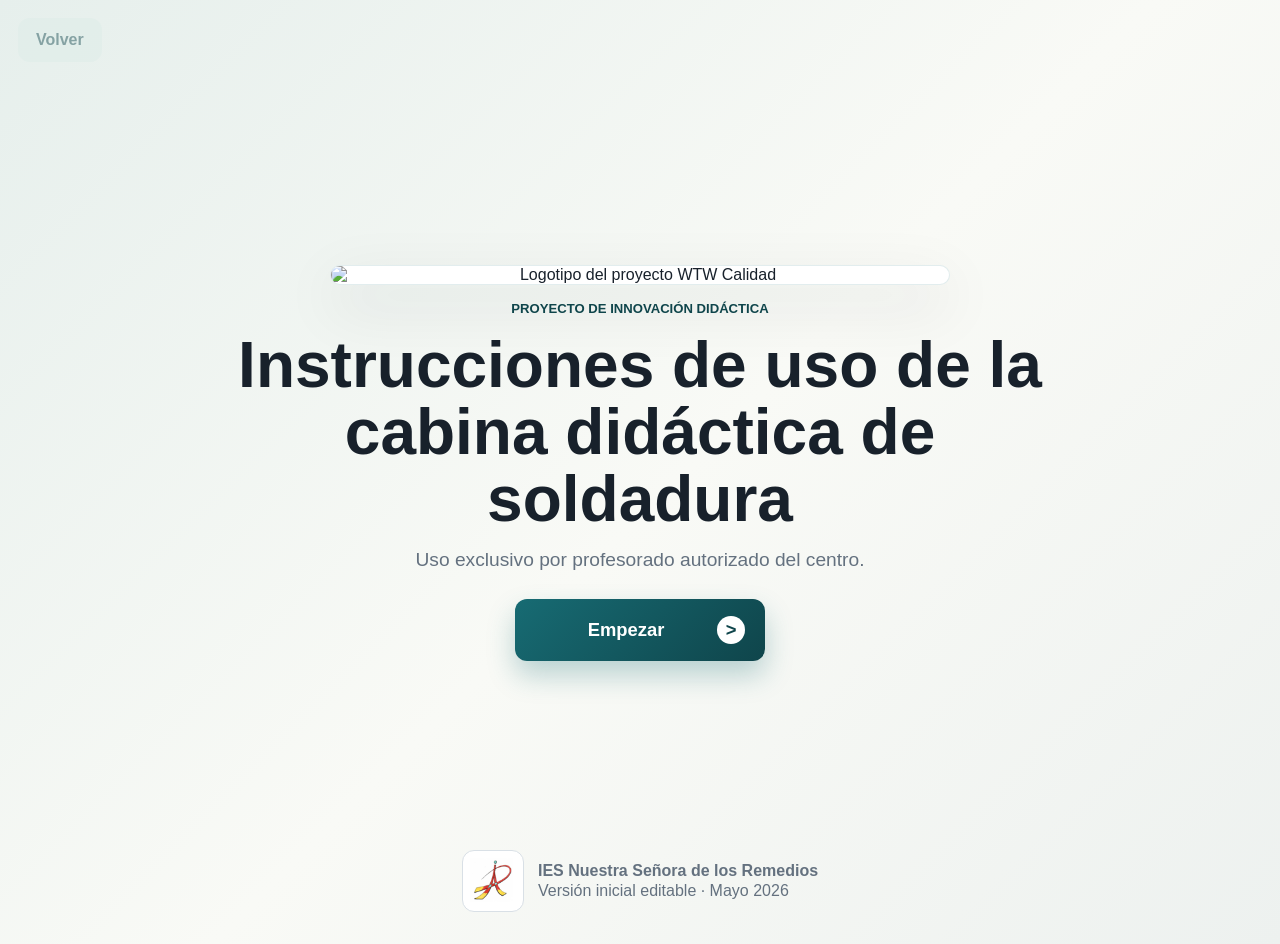
==== index.html @ 44b8965e "Add files via upload" ====
<!doctype html>
<html lang="es">
  <head>
    <meta charset="utf-8" />
    <meta name="viewport" content="width=device-width, initial-scale=1" />
    <title>WTW Calidad | Instrucciones de uso</title>
    <link rel="stylesheet" href="styles.css" />
  </head>
  <body>
    <div id="app">
      <section class="screen start-screen" data-screen="start">
        <button class="ghost-button start-back-button" data-back>Volver</button>
        <main class="start-layout">
          <div class="brand-panel">
            <img class="project-logo" src="WtW%20Calidad.jpg" alt="Logotipo del proyecto WTW Calidad" />
            <p class="app-kicker">Proyecto de Innovación Didáctica</p>
            <h1>Instrucciones de uso de la cabina didáctica de soldadura</h1>
            <p class="app-summary">Uso exclusivo por profesorado autorizado del centro.</p>
            <button class="primary-action" data-go="menu">Empezar</button>
          </div>
          <footer class="start-footer">
            <img class="school-logo" src="Logotipo%20Guarnizo%202.bmp" alt="Logotipo IES Nuestra Señora de los Remedios" />
            <div>
              <strong>IES Nuestra Señora de los Remedios</strong>
              <span>Versión inicial editable · Mayo 2026</span>
            </div>
          </footer>
        </main>
      </section>

      <section class="screen hidden" data-screen="menu">
        <header class="topbar">
          <button class="ghost-button" data-back>Volver</button>
          <div class="topbar-title">
            <span>WTW Calidad</span>
            <strong>Menú principal</strong>
          </div>
          <div class="top-actions"><a class="print-button" href="imprimir.html" target="_blank">Imprimir PDF</a><button class="danger-button" data-section="incidencias">Incidencia</button></div>
        </header>

        <main class="menu-layout">
          <!-- Banner de Aviso de Seguridad -->
          <div class="safety-banner">
            <span class="safety-banner-icon">⚠️</span>
            <div class="safety-banner-content">
              <strong>Aviso de seguridad obligatorio</strong>
              <span>Es indispensable leer y conocer las normas de prevención de riesgos antes de operar la cabina.</span>
            </div>
            <button class="safety-banner-action" data-menu-open="prevencion">Ver Prevención</button>
          </div>

          <section class="menu-grid" id="menuGrid"></section>
        </main>
      </section>

      <section class="screen hidden" data-screen="section">
        <header class="topbar">
          <button class="ghost-button" data-back>Volver</button>
          <div class="topbar-title">
            <span>WTW Calidad</span>
            <strong id="sectionTitle">Apartado</strong>
          </div>
          <div class="top-actions"><a class="print-button" href="imprimir.html" target="_blank">Imprimir PDF</a><button class="danger-button" data-section="incidencias">Incidencia</button></div>
        </header>

        <main class="section-layout">
          <aside class="section-nav" id="sectionNav"></aside>
          <article class="content-panel">
            <div class="section-hero" id="sectionHero"></div>
            <div class="content-columns" id="sectionContent"></div>
          </article>
        </main>
      </section>
    </div>
    
    <!-- Lightbox Modal para Zoom de Imágenes -->
    <div id="imageLightbox" class="lightbox-modal">
      <span class="lightbox-close">&times;</span>
      <img class="lightbox-content" id="lightboxImage" alt="Imagen ampliada" />
      <div id="lightboxCaption" class="lightbox-caption"></div>
    </div>

    <script src="content.js"></script>
    <script src="app.js"></script>
  </body>
</html>
---- styles.css ----
:root {
  --ink: #18212b;
  --muted: #64717f;
  --line: #d9e0e6;
  --paper: #f6f7f2;
  --panel: #ffffff;
  --project: #176b73;
  --project-dark: #0f454b;
  --danger: #b42318;
  --danger-dark: #7a271a;
  --ok: #287947;
  --shadow: 0 20px 60px rgba(24, 33, 43, 0.12);
}

* { box-sizing: border-box; }

body {
  margin: 0;
  min-height: 100vh;
  color: var(--ink);
  background: var(--paper);
  font-family: "Segoe UI", Arial, sans-serif;
}

button { font: inherit; }
.screen { min-height: 100vh; }
.hidden { display: none; }
.start-screen { background: #edf1ef; }

.start-back-button {
  position: fixed;
  top: 18px;
  left: 18px;
  z-index: 20;
}

.start-layout {
  display: grid;
  min-height: 100vh;
  grid-template-rows: 1fr auto;
  padding: 32px;
}

.brand-panel {
  display: grid;
  align-content: center;
  justify-items: center;
  gap: 16px;
  max-width: 920px;
  width: 100%;
  margin: 0 auto;
  text-align: center;
}

.project-logo {
  width: min(620px, 88vw);
  max-height: 360px;
  object-fit: contain;
  border-radius: 8px;
  box-shadow: var(--shadow);
  background: white;
}

.app-kicker,
.section-tag {
  margin: 0;
  color: var(--project-dark);
  font-weight: 700;
  text-transform: uppercase;
  letter-spacing: 0;
  font-size: 0.82rem;
}

h1, h2, h3, p { margin-top: 0; }

h1 {
  max-width: 820px;
  margin-bottom: 0;
  font-size: clamp(2rem, 5vw, 4rem);
  line-height: 1.05;
}

.app-summary {
  margin: 0;
  color: var(--muted);
  font-size: 1.2rem;
}

.primary-action,
.ghost-button,
.danger-button,
.menu-card,
.section-nav button {
  border: 0;
  cursor: pointer;
}

.primary-action {
  min-width: 220px;
  min-height: 56px;
  margin-top: 12px;
  padding: 14px 26px;
  color: white;
  background: var(--project);
  border-radius: 8px;
  font-size: 1.15rem;
  font-weight: 800;
  box-shadow: 0 10px 28px rgba(23, 107, 115, 0.24);
}

.primary-action:hover { background: var(--project-dark); }

button:disabled {
  cursor: default;
  opacity: 0.45;
  transform: none;
  box-shadow: none;
}

.start-footer {
  display: flex;
  align-items: center;
  justify-content: center;
  gap: 14px;
  color: var(--muted);
}

.school-logo {
  width: 62px;
  height: 62px;
  object-fit: contain;
  background: white;
  border-radius: 8px;
  padding: 6px;
  border: 1px solid var(--line);
}

.start-footer div {
  display: grid;
  gap: 2px;
}

.topbar {
  position: sticky;
  top: 0;
  z-index: 10;
  display: grid;
  grid-template-columns: auto 1fr auto;
  grid-template-areas: "back title actions";
  align-items: center;
  gap: 16px;
  min-height: 74px;
  padding: 12px 22px;
  background: rgba(255, 255, 255, 0.94);
  border-bottom: 1px solid var(--line);
  backdrop-filter: blur(10px);
}

.topbar > .ghost-button {
  grid-area: back;
  justify-self: start;
}

.topbar-title {
  grid-area: title;
  display: grid;
  justify-items: center;
  line-height: 1.2;
  min-width: 0;
}

.topbar-title span {
  color: var(--project);
  font-weight: 800;
  font-size: 0.82rem;
}

.topbar-title strong { font-size: 1.1rem; }

.ghost-button,
.danger-button {
  min-height: 44px;
  padding: 10px 16px;
  border-radius: 8px;
  font-weight: 800;
}

.ghost-button {
  color: var(--project-dark);
  background: #e4efed;
}

.danger-button {
  color: white;
  background: var(--danger);
}

.top-actions {
  grid-area: actions;
  display: flex;
  align-items: center;
  justify-content: flex-end;
  gap: 10px;
  min-width: 0;
}

.print-button {
  display: inline-flex;
  align-items: center;
  justify-content: center;
  min-height: 44px;
  padding: 10px 16px;
  color: var(--project-dark);
  background: #edf4f2;
  border: 1px solid rgba(23, 107, 115, 0.18);
  border-radius: 8px;
  font-weight: 800;
  text-decoration: none;
  white-space: nowrap;
}

.menu-layout {
  max-width: 1180px;
  margin: 0 auto;
  padding: 34px 22px 56px;
}

.menu-intro { margin-bottom: 22px; }

.menu-intro h2 {
  margin-bottom: 8px;
  font-size: clamp(1.8rem, 4vw, 3rem);
}

.menu-intro p {
  max-width: 760px;
  color: var(--muted);
  font-size: 1.08rem;
}

.menu-grid {
  display: grid;
  grid-template-columns: repeat(3, minmax(0, 1fr));
  gap: 16px;
}

.menu-item {
  display: grid;
  align-content: start;
  gap: 10px;
}

.menu-item.open {
  grid-column: 1 / -1;
}

.menu-card {
  display: grid;
  gap: 10px;
  width: 100%;
  min-height: 172px;
  padding: 20px;
  text-align: left;
  background: var(--panel);
  border: 1px solid var(--line);
  border-radius: 8px;
  box-shadow: 0 10px 24px rgba(24, 33, 43, 0.07);
}

.menu-card:hover {
  transform: translateY(-2px);
  border-color: var(--project);
}

.menu-card[aria-expanded="true"] {
  border-color: var(--project);
  box-shadow: 0 16px 32px rgba(24, 33, 43, 0.11);
}

.menu-inline-content {
  display: grid;
  gap: 16px;
}

.menu-inline-content[hidden] {
  display: none;
}

.menu-section-hero {
  margin-top: 2px;
}

.menu-content-columns {
  align-items: start;
}

.menu-card span {
  width: fit-content;
  padding: 6px 10px;
  color: var(--project-dark);
  background: #e4efed;
  border-radius: 999px;
  font-size: 0.78rem;
  font-weight: 800;
}

.menu-card strong { font-size: 1.32rem; }

.menu-card small {
  color: var(--muted);
  font-size: 0.98rem;
}

.menu-card-danger { border-color: #f2b8b5; }

.menu-card-danger span {
  color: var(--danger-dark);
  background: #fce8e6;
}

.section-layout {
  display: grid;
  grid-template-columns: 260px 1fr;
  gap: 24px;
  max-width: 1320px;
  margin: 0 auto;
  padding: 24px 22px 60px;
}

.section-nav {
  position: sticky;
  top: 98px;
  display: grid;
  align-content: start;
  gap: 8px;
  height: fit-content;
}

.section-nav button {
  min-height: 44px;
  padding: 10px 12px;
  color: var(--ink);
  background: transparent;
  border-radius: 8px;
  text-align: left;
  font-weight: 700;
}

.section-nav button.active,
.section-nav button:hover {
  background: #dfece9;
  color: var(--project-dark);
}

.content-panel {
  display: grid;
  gap: 18px;
}

.section-hero {
  display: grid;
  grid-template-columns: 1fr 260px;
  align-items: center;
  gap: 20px;
  padding: 24px;
  background: var(--panel);
  border: 1px solid var(--line);
  border-radius: 8px;
  box-shadow: 0 10px 24px rgba(24, 33, 43, 0.07);
}

.section-hero h2 {
  margin: 8px 0;
  font-size: clamp(1.7rem, 4vw, 3rem);
}

.section-hero p {
  margin: 0;
  color: var(--muted);
  font-size: 1.05rem;
}

.section-hero img {
  width: 100%;
  height: 120px;
  object-fit: contain;
  background: #f3f5f7;
  border-radius: 8px;
  border: 1px solid var(--line);
}

.content-columns {
  display: grid;
  grid-template-columns: repeat(2, minmax(0, 1fr));
  gap: 16px;
}

.info-card {
  padding: 20px;
  background: var(--panel);
  border: 1px solid var(--line);
  border-radius: 8px;
}

.info-card h3 {
  margin-bottom: 14px;
  font-size: 1.2rem;
}

.info-card ul {
  display: grid;
  gap: 10px;
  margin: 0;
  padding-left: 22px;
  color: #2c3742;
}

.checklist {
  display: grid;
  gap: 10px;
}

.check-row {
  display: grid;
  grid-template-columns: 22px 1fr;
  gap: 10px;
  align-items: start;
  padding: 10px;
  background: #f6f8f8;
  border: 1px solid #e3e8eb;
  border-radius: 8px;
}

.check-row input {
  width: 18px;
  height: 18px;
  accent-color: var(--ok);
}

.photo-card {
  background: #fff8ed;
  border-color: #f4d4a7;
}

@media (max-width: 900px) {
  .menu-grid,
  .content-columns,
  .section-layout,
  .section-hero { grid-template-columns: 1fr; }

  .section-nav {
    position: static;
    grid-template-columns: repeat(2, minmax(0, 1fr));
  }

  .topbar {
    grid-template-columns: auto 1fr;
    grid-template-areas:
      "title title"
      "back actions";
    justify-items: stretch;
    gap: 10px;
  }

  .topbar-title { order: -1; }

  .top-actions {
    justify-self: end;
    flex-wrap: wrap;
  }
}

@media (max-width: 560px) {
  .start-layout { padding: 18px; }

  .start-footer {
    align-items: flex-start;
    justify-content: flex-start;
  }

  .section-nav { grid-template-columns: 1fr; }

  .topbar {
    padding: 10px 12px;
  }

  .ghost-button,
  .danger-button,
  .print-button {
    min-height: 42px;
    padding: 9px 12px;
    font-size: 0.92rem;
  }

  .top-actions {
    gap: 8px;
  }

  .menu-layout {
    padding: 12px 10px 24px;
  }

  .menu-grid {
    grid-template-columns: repeat(2, minmax(0, 1fr));
    gap: 8px;
  }

  .menu-card {
    min-height: 54px;
    align-content: center;
    gap: 0;
    padding: 8px 10px 8px 14px;
    border-radius: 10px;
  }

  .menu-card::before {
    display: none;
  }

  .menu-card::after {
    width: 4px;
  }

  .menu-card span,
  .menu-card small {
    display: none;
  }

  .menu-card strong {
    max-width: 100%;
    font-size: 0.9rem;
    line-height: 1.1;
  }
}

/* Mejora visual de botones y paneles */
:root {
  --button-shadow: 0 16px 30px rgba(24, 33, 43, 0.14);
}

body {
  background:
    linear-gradient(135deg, rgba(23, 107, 115, 0.08), transparent 34%),
    radial-gradient(circle at 90% 8%, rgba(180, 83, 9, 0.10), transparent 26%),
    var(--paper);
}

.start-screen {
  background: linear-gradient(135deg, #e6efec 0%, #f9faf6 52%, #edf1ef 100%);
}

.brand-panel {
  padding: 24px;
}

.project-logo {
  border-radius: 16px;
  border: 1px solid rgba(23, 107, 115, 0.12);
}

.primary-action {
  position: relative;
  min-width: 250px;
  min-height: 62px;
  padding: 15px 56px 15px 28px;
  background: linear-gradient(135deg, var(--project), var(--project-dark));
  border-radius: 12px;
  box-shadow: 0 14px 28px rgba(23, 107, 115, 0.28);
  transition: transform 160ms ease, box-shadow 160ms ease, filter 160ms ease;
}

.primary-action::after {
  content: ">";
  position: absolute;
  right: 20px;
  top: 50%;
  display: grid;
  place-items: center;
  width: 28px;
  height: 28px;
  color: var(--project-dark);
  background: white;
  border-radius: 50%;
  transform: translateY(-50%);
}

.primary-action:hover {
  transform: translateY(-2px);
  box-shadow: 0 20px 38px rgba(23, 107, 115, 0.32);
  filter: saturate(1.08);
}

.primary-action:active {
  transform: translateY(0);
}

.school-logo,
.ghost-button,
.danger-button {
  border-radius: 12px;
}

.ghost-button,
.danger-button {
  position: relative;
  padding: 10px 18px;
  transition: transform 140ms ease, box-shadow 140ms ease, background 140ms ease;
}

.ghost-button {
  background: #dcece8;
  box-shadow: inset 0 0 0 1px rgba(23, 107, 115, 0.14);
}

.danger-button {
  background: linear-gradient(135deg, var(--danger), var(--danger-dark));
  box-shadow: 0 12px 22px rgba(180, 35, 24, 0.20);
}

.ghost-button:hover,
.danger-button:hover {
  transform: translateY(-1px);
}

.menu-grid {
  gap: 18px;
  counter-reset: menu;
}

.menu-card {
  position: relative;
  grid-template-rows: auto 1fr auto;
  gap: 12px;
  min-height: 190px;
  padding: 22px 22px 20px;
  overflow: hidden;
  background: linear-gradient(145deg, rgba(255, 255, 255, 0.98), rgba(244, 249, 248, 0.98));
  border: 1px solid rgba(23, 107, 115, 0.13);
  border-radius: 14px;
  transition: transform 160ms ease, box-shadow 160ms ease, border-color 160ms ease;
}

.menu-card::before {
  counter-increment: menu;
  content: counter(menu, decimal-leading-zero);
  position: absolute;
  right: 18px;
  top: 16px;
  color: rgba(23, 107, 115, 0.18);
  font-size: 2.25rem;
  font-weight: 900;
  line-height: 1;
}

.menu-card::after {
  content: "";
  position: absolute;
  inset: 0 auto 0 0;
  width: 7px;
  background: var(--project);
}

.menu-card:hover {
  transform: translateY(-4px);
  box-shadow: var(--button-shadow);
}

.menu-card:active {
  transform: translateY(-1px);
}

.menu-card span,
.menu-card strong,
.menu-card small {
  position: relative;
  z-index: 1;
}

.menu-card span {
  padding: 7px 11px;
}

.menu-card strong {
  max-width: calc(100% - 34px);
  font-size: 1.36rem;
  line-height: 1.12;
}

.menu-card small {
  line-height: 1.35;
}

.menu-card-danger {
  background: linear-gradient(145deg, #fffafa, #fff5f4);
}

.menu-card-danger::before {
  color: rgba(180, 35, 24, 0.16);
}

.menu-card-danger::after {
  background: var(--danger);
}

.section-nav {
  gap: 10px;
}

.section-nav button {
  position: relative;
  min-height: 48px;
  padding: 11px 12px 11px 18px;
  background: rgba(255, 255, 255, 0.65);
  border-radius: 12px;
  border: 1px solid transparent;
  transition: transform 140ms ease, background 140ms ease, border-color 140ms ease;
}

.section-nav button::before {
  content: "";
  position: absolute;
  left: 8px;
  top: 12px;
  bottom: 12px;
  width: 4px;
  border-radius: 999px;
  background: transparent;
}

.section-nav button.active,
.section-nav button:hover {
  border-color: rgba(23, 107, 115, 0.16);
}

.section-nav button.active::before,
.section-nav button:hover::before {
  background: var(--project);
}

.section-nav button:hover {
  transform: translateX(2px);
}

.section-hero,
.info-card {
  border-radius: 14px;
}

.section-hero img,
.check-row {
  border-radius: 12px;
}

.info-card {
  box-shadow: 0 8px 18px rgba(24, 33, 43, 0.05);
}

.check-row {
  transition: background 140ms ease, border-color 140ms ease;
}

.check-row:has(input:checked) {
  background: #edf8f1;
  border-color: rgba(40, 121, 71, 0.30);
}

/* Botones interactivos de elementos */
.elements-card {
  grid-column: 1 / -1;
}

.elements-layout {
  display: grid;
  grid-template-columns: minmax(240px, 340px) 1fr;
  gap: 18px;
  align-items: start;
}

.element-buttons {
  display: grid;
  gap: 10px;
}

.element-button {
  display: grid;
  grid-template-columns: 46px 1fr;
  gap: 12px;
  align-items: center;
  min-height: 62px;
  padding: 10px 12px;
  color: var(--ink);
  background: #f5f8f8;
  border: 1px solid #dce6e5;
  border-radius: 12px;
  text-align: left;
  cursor: pointer;
  transition: transform 140ms ease, border-color 140ms ease, box-shadow 140ms ease, background 140ms ease;
}

.element-button span {
  display: grid;
  place-items: center;
  width: 42px;
  height: 42px;
  color: var(--project-dark);
  background: #e1efed;
  border-radius: 10px;
  font-weight: 900;
}

.element-button strong {
  line-height: 1.15;
}

.element-button:hover,
.element-button.active {
  transform: translateX(2px);
  border-color: rgba(23, 107, 115, 0.34);
  background: white;
  box-shadow: 0 10px 20px rgba(24, 33, 43, 0.08);
}

.element-button.active span {
  color: white;
  background: var(--project);
}

.element-details {
  min-height: 100%;
}

.element-detail {
  display: none;
  padding: 20px;
  background: linear-gradient(145deg, #ffffff, #f4f8f7);
  border: 1px solid rgba(23, 107, 115, 0.16);
  border-radius: 14px;
}

.element-detail.active {
  display: block;
}

.element-photo {
  display: grid;
  place-items: center;
  min-height: 150px;
  margin: 0 0 18px;
  padding: 18px;
  color: var(--muted);
  background: #eef3f2;
  border: 1px dashed rgba(23, 107, 115, 0.32);
  border-radius: 12px;
  text-align: center;
  font-weight: 700;
}

.element-detail h4 {
  margin: 0 0 16px;
  font-size: 1.55rem;
}

.element-detail dl {
  display: grid;
  gap: 8px;
  margin: 0;
}

.element-detail dt {
  color: var(--project-dark);
  font-weight: 900;
}

.element-detail dd {
  margin: 0 0 10px;
  color: #2c3742;
}

.element-detail ul {
  margin-top: 0;
}

@media (max-width: 900px) {
  .elements-layout {
    grid-template-columns: 1fr;
  }
}

/* Colores suaves por boton del menu principal */
.menu-card:nth-child(1) {
  background: linear-gradient(145deg, #fffcf5, #ffffff);
  border-color: #ffeeba;
}
.menu-card:nth-child(1)::after { background: #ff9800; }
.menu-card:nth-child(1) span { color: #856404; background: #fff3cd; }

.menu-card:nth-child(2) {
  background: linear-gradient(145deg, #eef8f6, #ffffff);
  border-color: #bfded9;
}
.menu-card:nth-child(2)::after { background: #2f8f83; }
.menu-card:nth-child(2) span { color: #176258; background: #dff1ee; }

.menu-card:nth-child(3) {
  background: linear-gradient(145deg, #f1f6ff, #ffffff);
  border-color: #c8d9f5;
}
.menu-card:nth-child(3)::after { background: #4d78b8; }
.menu-card:nth-child(3) span { color: #2f568f; background: #e4edfb; }

.menu-card:nth-child(4) {
  background: linear-gradient(145deg, #f7f3ff, #ffffff);
  border-color: #d8cbed;
}
.menu-card:nth-child(4)::after { background: #7c65a8; }
.menu-card:nth-child(4) span { color: #57427f; background: #ede6f7; }

.menu-card:nth-child(5) {
  background: linear-gradient(145deg, #fff7e8, #ffffff);
  border-color: #ecd3a6;
}
.menu-card:nth-child(5)::after { background: #b7791f; }
.menu-card:nth-child(5) span { color: #805615; background: #f8eacb; }

.menu-card:nth-child(6) {
  background: linear-gradient(145deg, #eef9ff, #ffffff);
  border-color: #c2ddeb;
}
.menu-card:nth-child(6)::after { background: #3f7f9f; }
.menu-card:nth-child(6) span { color: #2d627d; background: #dff0f8; }

.menu-card:nth-child(7) {
  background: linear-gradient(145deg, #f1faef, #ffffff);
  border-color: #c8e2c2;
}
.menu-card:nth-child(7)::after { background: #5a8f47; }
.menu-card:nth-child(7) span { color: #426f32; background: #e4f3df; }

.menu-card:nth-child(8) {
  background: linear-gradient(145deg, #fff1ed, #ffffff);
  border-color: #ecc7bd;
}
.menu-card:nth-child(8)::after { background: #b7654d; }
.menu-card:nth-child(8) span { color: #814633; background: #f7e3dc; }

.menu-card:nth-child(9) {
  background: linear-gradient(145deg, #fffafa, #fff5f4);
  border-color: #f2b8b5;
}
.menu-card:nth-child(9)::after { background: var(--danger); }
.menu-card:nth-child(9) span { color: var(--danger-dark); background: #fce8e6; }

.menu-card:nth-child(10) {
  background: linear-gradient(145deg, #f2f8f1, #ffffff);
  border-color: #c9dcc7;
}
.menu-card:nth-child(10)::after { background: #6a8f58; }
.menu-card:nth-child(10) span { color: #4f6f40; background: #e7f0e4; }

.menu-card:nth-child(11) {
  background: linear-gradient(145deg, #f6f6f8, #ffffff);
  border-color: #d2d6dd;
}
.menu-card:nth-child(11)::after { background: #697386; }
.menu-card:nth-child(11) span { color: #4c5668; background: #e8ebf0; }

.menu-card:nth-child(12) {
  background: linear-gradient(145deg, #f1f5f9, #ffffff);
  border-color: #cbd5e1;
}
.menu-card:nth-child(12)::after { background: #64748b; }
.menu-card:nth-child(12) span { color: #334155; background: #e2e8f0; }


.menu-card:hover {
  filter: saturate(1.04);
}

.element-photo img {
  display: block;
  width: auto;
  max-width: 100%;
  max-height: 220px;
  object-fit: contain;
  border-radius: 10px;
}

.element-photo figcaption {
  margin-top: 10px;
  color: var(--muted);
  font-size: 0.92rem;
}

.element-photo-extra {
  margin-top: 14px;
  padding-top: 14px;
  border-top: 1px dashed var(--line);
}
.element-photo-extra figcaption { color: #287947; font-weight: 600; }

.overview-card { padding: 22px 24px; grid-column: 1 / -1; }
.overview-card h3 { margin: 0 0 6px; color: var(--project-dark); }
.overview-intro {
  margin: 0 0 18px;
  color: var(--muted);
  line-height: 1.5;
}
.overview-views {
  display: grid;
  gap: 22px;
}
.overview-view {
  display: grid;
  gap: 14px;
  padding: 18px;
  border: 1px solid var(--line);
  border-radius: 14px;
  background: var(--panel);
  box-shadow: 0 6px 18px rgba(24, 33, 43, 0.06);
}
.overview-view-header h4 {
  margin: 0 0 4px;
  color: var(--ink);
  font-size: 1.1rem;
}
.overview-view-header p {
  margin: 0;
  color: var(--muted);
  line-height: 1.45;
}
.overview-media-grid {
  display: grid;
  grid-template-columns: repeat(2, minmax(0, 1fr));
  gap: 12px;
}
@media (max-width: 720px) {
  .overview-media-grid { grid-template-columns: 1fr; }
}
.overview-media {
  margin: 0;
  border-radius: 12px;
  overflow: hidden;
  background: #f1f4f1;
  border: 1px solid var(--line);
  display: flex;
  flex-direction: column;
}
.overview-media img {
  display: block;
  width: 100%;
  height: 160px;
  object-fit: contain;
  background: #ffffff;
}
.overview-media figcaption {
  padding: 8px 12px;
  font-size: 0.88rem;
  color: var(--muted);
  background: #fafbf8;
}
.overview-media-placeholder {
  min-height: 200px;
  border: 2px dashed #b8c2cb;
  background: repeating-linear-gradient(135deg, #fafbf8 0 12px, #f1f4f1 12px 24px);
  align-items: center;
  justify-content: center;
  padding: 22px;
  text-align: center;
  gap: 8px;
}
.overview-placeholder-icon {
  font-size: 2.2rem;
  filter: grayscale(0.4);
  opacity: 0.7;
}
.overview-placeholder-text strong {
  display: block;
  color: var(--ink);
  font-size: 0.98rem;
  margin-bottom: 2px;
}
.overview-placeholder-text span {
  color: var(--muted);
  font-size: 0.85rem;
}
.overview-visible {
  background: #f6f8f5;
  border-left: 4px solid var(--project);
  border-radius: 8px;
  padding: 10px 14px;
}
.overview-visible strong {
  display: block;
  color: var(--project-dark);
  margin-bottom: 6px;
  font-size: 0.92rem;
  text-transform: uppercase;
  letter-spacing: 0.04em;
}
.overview-visible ul {
  margin: 0;
  padding-left: 18px;
  color: var(--ink);
  line-height: 1.45;
}

/* Colores suaves tambien en el menu lateral de apartados */
.section-nav button:nth-child(1) { background: #fffcf5; border-color: #ffeeba; }
.section-nav button:nth-child(1)::before { background: #ff9800; }
.section-nav button:nth-child(1).active,
.section-nav button:nth-child(1):hover { background: #fff3cd; color: #856404; }

.section-nav button:nth-child(2) { background: #eef8f6; border-color: #bfded9; }
.section-nav button:nth-child(2)::before { background: #2f8f83; }
.section-nav button:nth-child(2).active,
.section-nav button:nth-child(2):hover { background: #dff1ee; color: #176258; }

.section-nav button:nth-child(3) { background: #f1f6ff; border-color: #c8d9f5; }
.section-nav button:nth-child(3)::before { background: #4d78b8; }
.section-nav button:nth-child(3).active,
.section-nav button:nth-child(3):hover { background: #e4edfb; color: #2f568f; }

.section-nav button:nth-child(4) { background: #f7f3ff; border-color: #d8cbed; }
.section-nav button:nth-child(4)::before { background: #7c65a8; }
.section-nav button:nth-child(4).active,
.section-nav button:nth-child(4):hover { background: #ede6f7; color: #57427f; }

.section-nav button:nth-child(5) { background: #fff7e8; border-color: #ecd3a6; }
.section-nav button:nth-child(5)::before { background: #b7791f; }
.section-nav button:nth-child(5).active,
.section-nav button:nth-child(5):hover { background: #f8eacb; color: #805615; }

.section-nav button:nth-child(6) { background: #eef9ff; border-color: #c2ddeb; }
.section-nav button:nth-child(6)::before { background: #3f7f9f; }
.section-nav button:nth-child(6).active,
.section-nav button:nth-child(6):hover { background: #dff0f8; color: #2d627d; }

.section-nav button:nth-child(7) { background: #f1faef; border-color: #c8e2c2; }
.section-nav button:nth-child(7)::before { background: #5a8f47; }
.section-nav button:nth-child(7).active,
.section-nav button:nth-child(7):hover { background: #e4f3df; color: #426f32; }

.section-nav button:nth-child(8) { background: #fff1ed; border-color: #ecc7bd; }
.section-nav button:nth-child(8)::before { background: #b7654d; }
.section-nav button:nth-child(8).active,
.section-nav button:nth-child(8):hover { background: #f7e3dc; color: #814633; }

.section-nav button:nth-child(9) { background: #fffafa; border-color: #f2b8b5; }
.section-nav button:nth-child(9)::before { background: var(--danger); }
.section-nav button:nth-child(9).active,
.section-nav button:nth-child(9):hover { background: #fce8e6; color: var(--danger-dark); }

.section-nav button:nth-child(10) { background: #f2f8f1; border-color: #c9dcc7; }
.section-nav button:nth-child(10)::before { background: #6a8f58; }
.section-nav button:nth-child(10).active,
.section-nav button:nth-child(10):hover { background: #e7f0e4; color: #4f6f40; }

.section-nav button:nth-child(11) { background: #f6f6f8; border-color: #d2d6dd; }
.section-nav button:nth-child(11)::before { background: #697386; }
.section-nav button:nth-child(11).active,
.section-nav button:nth-child(11):hover { background: #e8ebf0; color: #4c5668; }

.section-nav button:nth-child(12) { background: #f1f5f9; border-color: #cbd5e1; }
.section-nav button:nth-child(12)::before { background: #64748b; }
.section-nav button:nth-child(12).active,
.section-nav button:nth-child(12):hover { background: #e2e8f0; color: #334155; }

.section-nav button.active {
  box-shadow: 0 8px 18px rgba(24, 33, 43, 0.08);
}

/* Paleta mas visible para menu principal y menu lateral */
.menu-card:nth-child(1), .section-nav button:nth-child(1) { background: linear-gradient(145deg, #ffe0b2, #fff3e0); border-color: #ffb74d; }
.menu-card:nth-child(1)::after, .section-nav button:nth-child(1)::before { background: #e65100; }
.menu-card:nth-child(1) span { background: #ffd180; color: #e65100; }
.section-nav button:nth-child(1).active, .section-nav button:nth-child(1):hover { background: #ffd180; color: #e65100; }

.menu-card:nth-child(2), .section-nav button:nth-child(2) { background: linear-gradient(145deg, #ccefe9, #f5fffd); border-color: #7fc7ba; }
.menu-card:nth-child(2)::after, .section-nav button:nth-child(2)::before { background: #178575; }
.menu-card:nth-child(2) span { background: #b5e3dc; color: #0f5f53; }
.section-nav button:nth-child(2).active, .section-nav button:nth-child(2):hover { background: #b5e3dc; color: #0f5f53; }

.menu-card:nth-child(3), .section-nav button:nth-child(3) { background: linear-gradient(145deg, #d6e6ff, #f7fbff); border-color: #8fb3e8; }
.menu-card:nth-child(3)::after, .section-nav button:nth-child(3)::before { background: #3f6faf; }
.menu-card:nth-child(3) span { background: #c3d8f8; color: #284f86; }
.section-nav button:nth-child(3).active, .section-nav button:nth-child(3):hover { background: #c3d8f8; color: #284f86; }

.menu-card:nth-child(4), .section-nav button:nth-child(4) { background: linear-gradient(145deg, #e5d7f7, #fbf8ff); border-color: #b99ddd; }
.menu-card:nth-child(4)::after, .section-nav button:nth-child(4)::before { background: #7456a3; }
.menu-card:nth-child(4) span { background: #d9c6ee; color: #523779; }
.section-nav button:nth-child(4).active, .section-nav button:nth-child(4):hover { background: #d9c6ee; color: #523779; }

.menu-card:nth-child(5), .section-nav button:nth-child(5) { background: linear-gradient(145deg, #ffe5b8, #fffaf0); border-color: #dfb264; }
.menu-card:nth-child(5)::after, .section-nav button:nth-child(5)::before { background: #a8660f; }
.menu-card:nth-child(5) span { background: #f5d596; color: #704507; }
.section-nav button:nth-child(5).active, .section-nav button:nth-child(5):hover { background: #f5d596; color: #704507; }

.menu-card:nth-child(6), .section-nav button:nth-child(6) { background: linear-gradient(145deg, #ccecff, #f6fcff); border-color: #84bdd9; }
.menu-card:nth-child(6)::after, .section-nav button:nth-child(6)::before { background: #31799c; }
.menu-card:nth-child(6) span { background: #b7dff2; color: #225c77; }
.section-nav button:nth-child(6).active, .section-nav button:nth-child(6):hover { background: #b7dff2; color: #225c77; }

.menu-card:nth-child(7), .section-nav button:nth-child(7) { background: linear-gradient(145deg, #d5efc9, #f7fff3); border-color: #93c87b; }
.menu-card:nth-child(7)::after, .section-nav button:nth-child(7)::before { background: #4f8a36; }
.menu-card:nth-child(7) span { background: #c2e5b2; color: #356622; }
.section-nav button:nth-child(7).active, .section-nav button:nth-child(7):hover { background: #c2e5b2; color: #356622; }

.menu-card:nth-child(8), .section-nav button:nth-child(8) { background: linear-gradient(145deg, #ffd9cf, #fff8f5); border-color: #df9a87; }
.menu-card:nth-child(8)::after, .section-nav button:nth-child(8)::before { background: #ae5a42; }
.menu-card:nth-child(8) span { background: #f2c4b7; color: #763b2b; }
.section-nav button:nth-child(8).active, .section-nav button:nth-child(8):hover { background: #f2c4b7; color: #763b2b; }

.menu-card:nth-child(9), .section-nav button:nth-child(9) { background: linear-gradient(145deg, #ffd5d2, #fff7f6); border-color: #e58984; }
.menu-card:nth-child(9)::after, .section-nav button:nth-child(9)::before { background: var(--danger); }
.menu-card:nth-child(9) span { background: #f5bdb9; color: var(--danger-dark); }
.section-nav button:nth-child(9).active, .section-nav button:nth-child(9):hover { background: #f5bdb9; color: var(--danger-dark); }

.menu-card:nth-child(10), .section-nav button:nth-child(10) { background: linear-gradient(145deg, #dbeccf, #f8fff4); border-color: #a5c68d; }
.menu-card:nth-child(10)::after, .section-nav button:nth-child(10)::before { background: #668c4b; }
.menu-card:nth-child(10) span { background: #cbdfba; color: #4a6737; }
.section-nav button:nth-child(10).active, .section-nav button:nth-child(10):hover { background: #cbdfba; color: #4a6737; }

.menu-card:nth-child(11), .section-nav button:nth-child(11) { background: linear-gradient(145deg, #dfe3eb, #fbfcfe); border-color: #a9b1bf; }
.menu-card:nth-child(11)::after, .section-nav button:nth-child(11)::before { background: #606b7c; }
.menu-card:nth-child(11) span { background: #cdd3dd; color: #404a5a; }
.section-nav button:nth-child(11).active, .section-nav button:nth-child(11):hover { background: #cdd3dd; color: #404a5a; }

.menu-card:nth-child(12), .section-nav button:nth-child(12) { background: linear-gradient(145deg, #e2e8f0, #f8fafc); border-color: #cbd5e1; }
.menu-card:nth-child(12)::after, .section-nav button:nth-child(12)::before { background: #64748b; }
.menu-card:nth-child(12) span { background: #cbd5e1; color: #334155; }
.section-nav button:nth-child(12).active, .section-nav button:nth-child(12):hover { background: #cbd5e1; color: #334155; }


.warning-row {
  display: flex;
  align-items: center;
  gap: 14px;
  margin: 14px 0;
  padding: 14px 18px;
  border: 2px solid #d92d20;
  border-left: 8px solid #d92d20;
  border-radius: 12px;
  background: #fff5f4;
  box-shadow: 0 6px 18px rgba(217, 45, 32, 0.18);
  animation: warning-pulse 2.2s ease-in-out infinite;
}
.warning-row-icon {
  flex: 0 0 auto;
  width: 44px;
  height: 44px;
  display: flex;
  align-items: center;
  justify-content: center;
}
.warning-row-icon svg { width: 100%; height: 100%; display: block; filter: drop-shadow(0 1px 1px rgba(122, 39, 26, 0.35)); }
.warning-row-body { display: flex; flex-direction: column; gap: 2px; }
.warning-row-body strong {
  color: #7a271a;
  font-weight: 800;
  letter-spacing: 0.08em;
  text-transform: uppercase;
  font-size: 13px;
}
.warning-row-body span { color: #4a1410; font-weight: 500; line-height: 1.4; }

.element-photo + h4 + dl .warning-row { margin: 10px 0; }
.plain-list { margin: 6px 0; padding-left: 20px; }

@keyframes warning-pulse {
  0%, 100% { box-shadow: 0 6px 18px rgba(217, 45, 32, 0.18); }
  50% { box-shadow: 0 6px 22px rgba(217, 45, 32, 0.42); }
}

@media (prefers-reduced-motion: reduce) {
  .warning-row { animation: none; }
}

/* Banner de Aviso de Seguridad */
.safety-banner {
  display: flex;
  align-items: center;
  gap: 16px;
  margin-bottom: 28px;
  padding: 18px 22px;
  background: linear-gradient(135deg, #fff5f5, #fff0f0);
  border: 1px solid #fecdd3;
  border-left: 6px solid var(--danger);
  border-radius: 14px;
  box-shadow: 0 10px 25px rgba(220, 38, 38, 0.06);
}

.safety-banner-icon {
  font-size: 1.8rem;
  flex-shrink: 0;
}

.safety-banner-content {
  flex-grow: 1;
  display: flex;
  flex-direction: column;
  gap: 3px;
}

.safety-banner-content strong {
  color: var(--danger-dark);
  font-size: 1.1rem;
  font-weight: 800;
}

.safety-banner-content span {
  color: #4b5563;
  font-size: 0.95rem;
  font-weight: 500;
  line-height: 1.4;
}

.safety-banner-action {
  flex-shrink: 0;
  padding: 10px 18px;
  background: var(--danger);
  color: white;
  border: none;
  border-radius: 8px;
  font-weight: 800;
  font-size: 0.9rem;
  cursor: pointer;
  box-shadow: 0 6px 14px rgba(220, 38, 38, 0.2);
  transition: transform 140ms ease, background 140ms ease, box-shadow 140ms ease;
}

.safety-banner-action:hover {
  background: var(--danger-dark);
  transform: translateY(-2px);
  box-shadow: 0 8px 18px rgba(220, 38, 38, 0.28);
}

.safety-banner-action:active {
  transform: translateY(0);
}

/* Imágenes ampliables (Thumbnails) */
.section-hero img,
.element-photo img,
.overview-media img {
  cursor: zoom-in;
  transition: transform 0.22s cubic-bezier(0.16, 1, 0.3, 1), box-shadow 0.22s ease;
}

.section-hero img:hover,
.element-photo img:hover,
.overview-media img:hover {
  transform: scale(1.03);
  box-shadow: 0 12px 30px rgba(24, 33, 43, 0.18);
}

/* Lightbox Modal para Zoom */
.lightbox-modal {
  display: none;
  position: fixed;
  z-index: 10000;
  left: 0;
  top: 0;
  width: 100%;
  height: 100%;
  overflow: hidden;
  background-color: rgba(18, 25, 33, 0.88);
  backdrop-filter: blur(12px);
  align-items: center;
  justify-content: center;
  opacity: 0;
  transition: opacity 0.25s ease;
}

.lightbox-modal.open {
  display: flex;
  opacity: 1;
}

.lightbox-content {
  margin: auto;
  display: block;
  max-width: 85%;
  max-height: 80%;
  border-radius: 12px;
  box-shadow: 0 25px 60px rgba(0, 0, 0, 0.55);
  border: 1px solid rgba(255, 255, 255, 0.1);
  transform: scale(0.92);
  transition: transform 0.28s cubic-bezier(0.34, 1.56, 0.64, 1);
}

.lightbox-modal.open .lightbox-content {
  transform: scale(1);
}

.lightbox-caption {
  position: absolute;
  bottom: 45px;
  width: 100%;
  text-align: center;
  color: #f3f4f6;
  font-size: 1.15rem;
  font-weight: 700;
  text-shadow: 0 2px 8px rgba(0, 0, 0, 0.8);
  padding: 0 20px;
}

.lightbox-close {
  position: absolute;
  top: 30px;
  right: 40px;
  color: #d1d5db;
  font-size: 44px;
  font-weight: 200;
  line-height: 1;
  transition: color 0.15s ease, transform 0.15s ease;
  cursor: pointer;
  user-select: none;
}

.lightbox-close:hover {
  color: white;
  transform: scale(1.15);
}

@media (max-width: 768px) {
  .safety-banner {
    flex-direction: column;
    align-items: flex-start;
    gap: 14px;
    padding: 16px;
  }
  .safety-banner-action {
    width: 100%;
    text-align: center;
  }
  .lightbox-content {
    max-width: 95%;
    max-height: 72%;
  }
.lightbox-close {
    top: 20px;
    right: 25px;
    font-size: 38px;
  }
}

/* Colores del menu cuando cada tarjeta contiene su desplegable */
.menu-item:nth-child(1) .menu-card { background: linear-gradient(145deg, #ffe0b2, #fff3e0); border-color: #ffb74d; }
.menu-item:nth-child(1) .menu-card::after { background: #e65100; }
.menu-item:nth-child(1) .menu-card span { background: #ffd180; color: #e65100; }
.menu-item:nth-child(2) .menu-card { background: linear-gradient(145deg, #ccefe9, #f5fffd); border-color: #7fc7ba; }
.menu-item:nth-child(2) .menu-card::after { background: #178575; }
.menu-item:nth-child(2) .menu-card span { background: #b5e3dc; color: #0f5f53; }
.menu-item:nth-child(3) .menu-card { background: linear-gradient(145deg, #d6e6ff, #f7fbff); border-color: #8fb3e8; }
.menu-item:nth-child(3) .menu-card::after { background: #3f6faf; }
.menu-item:nth-child(3) .menu-card span { background: #c3d8f8; color: #284f86; }
.menu-item:nth-child(4) .menu-card { background: linear-gradient(145deg, #e5d7f7, #fbf8ff); border-color: #b99ddd; }
.menu-item:nth-child(4) .menu-card::after { background: #7456a3; }
.menu-item:nth-child(4) .menu-card span { background: #d9c6ee; color: #523779; }
.menu-item:nth-child(5) .menu-card { background: linear-gradient(145deg, #ffe5b8, #fffaf0); border-color: #dfb264; }
.menu-item:nth-child(5) .menu-card::after { background: #a8660f; }
.menu-item:nth-child(5) .menu-card span { background: #f5d596; color: #704507; }
.menu-item:nth-child(6) .menu-card { background: linear-gradient(145deg, #ccecff, #f6fcff); border-color: #84bdd9; }
.menu-item:nth-child(6) .menu-card::after { background: #31799c; }
.menu-item:nth-child(6) .menu-card span { background: #b7dff2; color: #225c77; }
.menu-item:nth-child(7) .menu-card { background: linear-gradient(145deg, #d5efc9, #f7fff3); border-color: #93c87b; }
.menu-item:nth-child(7) .menu-card::after { background: #4f8a36; }
.menu-item:nth-child(7) .menu-card span { background: #c2e5b2; color: #356622; }
.menu-item:nth-child(8) .menu-card { background: linear-gradient(145deg, #ffd9cf, #fff8f5); border-color: #df9a87; }
.menu-item:nth-child(8) .menu-card::after { background: #ae5a42; }
.menu-item:nth-child(8) .menu-card span { background: #f2c4b7; color: #763b2b; }
.menu-item:nth-child(9) .menu-card { background: linear-gradient(145deg, #ffd5d2, #fff7f6); border-color: #e58984; }
.menu-item:nth-child(9) .menu-card::after { background: var(--danger); }
.menu-item:nth-child(9) .menu-card span { background: #f5bdb9; color: var(--danger-dark); }
.menu-item:nth-child(10) .menu-card { background: linear-gradient(145deg, #dbeccf, #f8fff4); border-color: #a5c68d; }
.menu-item:nth-child(10) .menu-card::after { background: #668c4b; }
.menu-item:nth-child(10) .menu-card span { background: #cbdfba; color: #4a6737; }
.menu-item:nth-child(11) .menu-card { background: linear-gradient(145deg, #dfe3eb, #fbfcfe); border-color: #a9b1bf; }
.menu-item:nth-child(11) .menu-card::after { background: #606b7c; }
.menu-item:nth-child(11) .menu-card span { background: #cdd3dd; color: #404a5a; }
.menu-item:nth-child(12) .menu-card { background: linear-gradient(145deg, #e2e8f0, #f8fafc); border-color: #cbd5e1; }
.menu-item:nth-child(12) .menu-card::after { background: #64748b; }
.menu-item:nth-child(12) .menu-card span { background: #cbd5e1; color: #334155; }

@media (max-width: 560px) {
  .menu-layout {
    padding: 10px 8px 18px;
  }

  .safety-banner {
    flex-direction: row;
    align-items: center;
    gap: 8px;
    margin-bottom: 10px;
    padding: 8px 10px;
    border-left-width: 4px;
    border-radius: 10px;
  }

  .safety-banner-icon {
    font-size: 1.15rem;
  }

  .safety-banner-content {
    min-width: 0;
  }

  .safety-banner-content strong {
    font-size: 0.78rem;
    line-height: 1.1;
  }

  .safety-banner-content span {
    display: none;
  }

  .safety-banner-action {
    width: auto;
    min-height: 34px;
    padding: 7px 9px;
    font-size: 0.72rem;
    white-space: nowrap;
  }

  .menu-grid {
    grid-template-columns: repeat(3, minmax(0, 1fr));
    gap: 6px;
  }

  .menu-card {
    min-height: 50px;
    align-content: center;
    gap: 0;
    padding: 7px 7px 7px 10px;
    border-radius: 8px;
  }

  .menu-card::before {
    display: none;
  }

  .menu-card::after {
    width: 3px;
  }

  .menu-card span,
  .menu-card small {
    display: none;
  }

  .menu-card strong {
    max-width: 100%;
    font-size: 0.72rem;
    line-height: 1.12;
  }
}
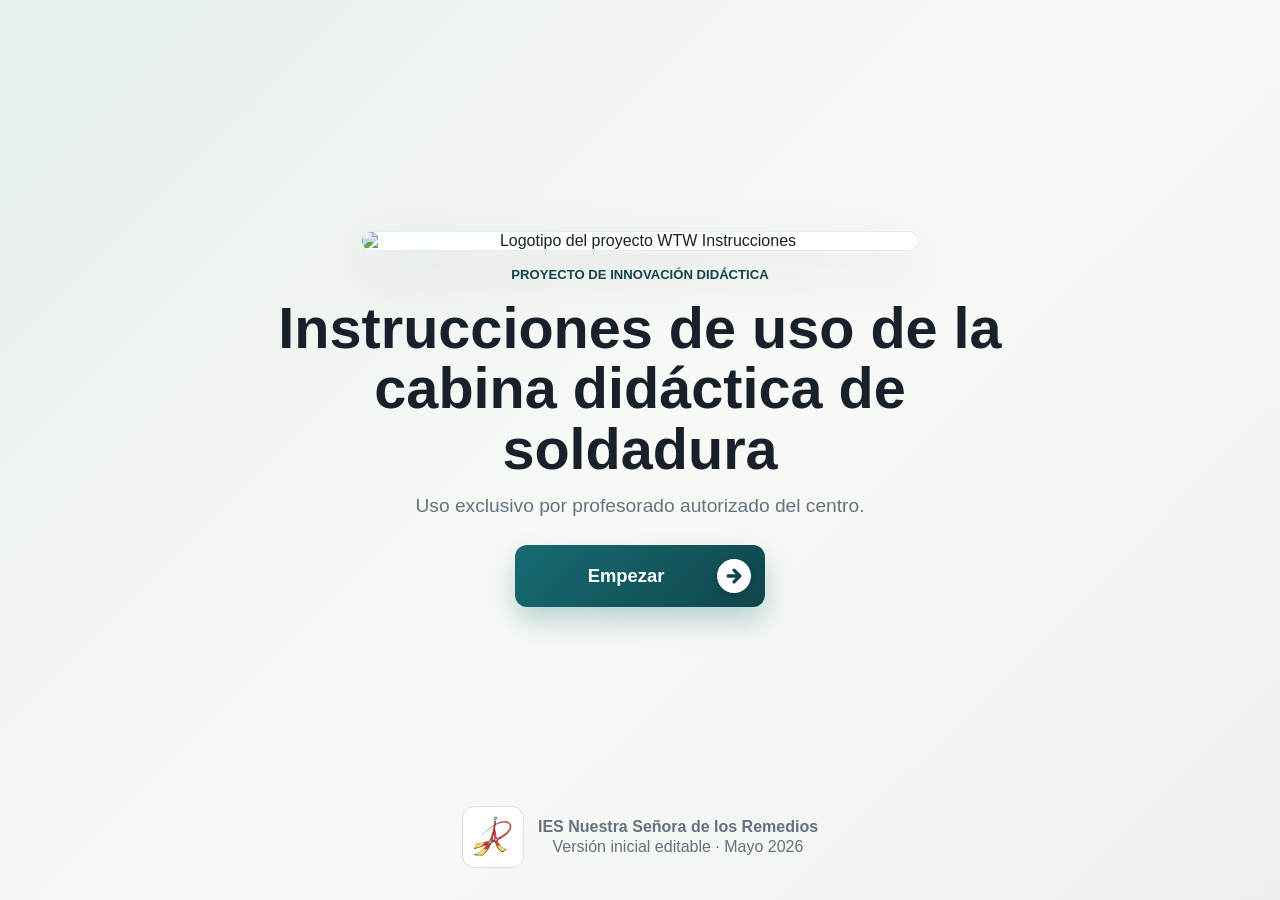
==== commit e65efd11: "Add files via upload" ====
--- a/index.html
+++ b/index.html
@@ -3,16 +3,15 @@
   <head>
     <meta charset="utf-8" />
     <meta name="viewport" content="width=device-width, initial-scale=1" />
-    <title>WTW Calidad | Instrucciones de uso</title>
+    <title>WTW Instrucciones | Instrucciones de uso</title>
     <link rel="stylesheet" href="styles.css" />
   </head>
   <body>
     <div id="app">
       <section class="screen start-screen" data-screen="start">
-        <button class="ghost-button start-back-button" data-back>Volver</button>
         <main class="start-layout">
           <div class="brand-panel">
-            <img class="project-logo" src="WtW%20Calidad.jpg" alt="Logotipo del proyecto WTW Calidad" />
+            <img class="project-logo" src="WtW%20Instrucciones.jpg" alt="Logotipo del proyecto WTW Instrucciones" />
             <p class="app-kicker">Proyecto de Innovación Didáctica</p>
             <h1>Instrucciones de uso de la cabina didáctica de soldadura</h1>
             <p class="app-summary">Uso exclusivo por profesorado autorizado del centro.</p>
@@ -32,8 +31,12 @@
         <header class="topbar">
           <button class="ghost-button" data-back>Volver</button>
           <div class="topbar-title">
-            <span>WTW Calidad</span>
-            <strong>Menú principal</strong>
+            <img class="topbar-logo topbar-logo-school" src="Logotipo%20Guarnizo%202.bmp" alt="" />
+            <div class="topbar-title-text">
+              <span>WTW Instrucciones</span>
+              <strong>Menú principal</strong>
+            </div>
+            <img class="topbar-logo" src="WtW%20Instrucciones.jpg" alt="" />
           </div>
           <div class="top-actions"><a class="print-button" href="imprimir.html" target="_blank">Imprimir PDF</a><button class="danger-button" data-section="incidencias">Incidencia</button></div>
         </header>
@@ -57,18 +60,21 @@
         <header class="topbar">
           <button class="ghost-button" data-back>Volver</button>
           <div class="topbar-title">
-            <span>WTW Calidad</span>
-            <strong id="sectionTitle">Apartado</strong>
+            <img class="topbar-logo topbar-logo-school" src="Logotipo%20Guarnizo%202.bmp" alt="" />
+            <div class="topbar-title-text">
+              <span>WTW Instrucciones</span>
+              <strong id="sectionTitle">Apartado</strong>
+            </div>
+            <img class="topbar-logo" src="WtW%20Instrucciones.jpg" alt="" />
           </div>
           <div class="top-actions"><a class="print-button" href="imprimir.html" target="_blank">Imprimir PDF</a><button class="danger-button" data-section="incidencias">Incidencia</button></div>
         </header>
 
         <main class="section-layout">
-          <aside class="section-nav" id="sectionNav"></aside>
-          <article class="content-panel">
+          <div class="content-panel">
             <div class="section-hero" id="sectionHero"></div>
             <div class="content-columns" id="sectionContent"></div>
-          </article>
+          </div>
         </main>
       </section>
     </div>
@@ -76,7 +82,9 @@
     <!-- Lightbox Modal para Zoom de Imágenes -->
     <div id="imageLightbox" class="lightbox-modal">
       <span class="lightbox-close">&times;</span>
-      <img class="lightbox-content" id="lightboxImage" alt="Imagen ampliada" />
+      <div class="lightbox-frame">
+        <img class="lightbox-content" id="lightboxImage" alt="Imagen ampliada" />
+      </div>
       <div id="lightboxCaption" class="lightbox-caption"></div>
     </div>
 
--- a/styles.css
+++ b/styles.css
@@ -27,34 +27,38 @@
 .hidden { display: none; }
 .start-screen { background: #edf1ef; }
 
-.start-back-button {
-  position: fixed;
-  top: 18px;
-  left: 18px;
-  z-index: 20;
-}
-
 .start-layout {
-  display: grid;
+  display: flex;
+  flex-direction: column;
+  align-items: center;
+  justify-content: space-between;
   min-height: 100vh;
-  grid-template-rows: 1fr auto;
   padding: 32px;
+  text-align: center;
 }
 
 .brand-panel {
-  display: grid;
-  align-content: center;
-  justify-items: center;
+  display: flex;
+  flex-direction: column;
+  align-items: center;
+  justify-content: center;
   gap: 16px;
   max-width: 920px;
   width: 100%;
+  margin: auto;
+  text-align: center;
+}
+
+.brand-panel > * {
+  margin-left: auto;
+  margin-right: auto;
+}
+
+.project-logo {
+  display: block;
+  width: min(558px, 100%);
+  max-height: 324px;
   margin: 0 auto;
-  text-align: center;
-}
-
-.project-logo {
-  width: min(620px, 88vw);
-  max-height: 360px;
   object-fit: contain;
   border-radius: 8px;
   box-shadow: var(--shadow);
@@ -76,7 +80,7 @@
 h1 {
   max-width: 820px;
   margin-bottom: 0;
-  font-size: clamp(2rem, 5vw, 4rem);
+  font-size: clamp(1.8rem, 4.5vw, 3.6rem);
   line-height: 1.05;
 }
 
@@ -163,9 +167,18 @@
 
 .topbar-title {
   grid-area: title;
+  display: flex;
+  flex-direction: row;
+  align-items: center;
+  justify-content: center;
+  gap: 56px;
+  line-height: 1.2;
+  min-width: 0;
+}
+
+.topbar-title-text {
   display: grid;
   justify-items: center;
-  line-height: 1.2;
   min-width: 0;
 }
 
@@ -176,6 +189,13 @@
 }
 
 .topbar-title strong { font-size: 1.1rem; }
+
+.topbar-logo {
+  height: 36px;
+  width: auto;
+  border-radius: 4px;
+  flex-shrink: 0;
+}
 
 .ghost-button,
 .danger-button {
@@ -320,7 +340,7 @@
 
 .section-layout {
   display: grid;
-  grid-template-columns: 260px 1fr;
+  grid-template-columns: 1fr;
   gap: 24px;
   max-width: 1320px;
   margin: 0 auto;
@@ -358,10 +378,6 @@
 }
 
 .section-hero {
-  display: grid;
-  grid-template-columns: 1fr 260px;
-  align-items: center;
-  gap: 20px;
   padding: 24px;
   background: var(--panel);
   border: 1px solid var(--line);
@@ -378,15 +394,6 @@
   margin: 0;
   color: var(--muted);
   font-size: 1.05rem;
-}
-
-.section-hero img {
-  width: 100%;
-  height: 120px;
-  object-fit: contain;
-  background: #f3f5f7;
-  border-radius: 8px;
-  border: 1px solid var(--line);
 }
 
 .content-columns {
@@ -445,8 +452,7 @@
 @media (max-width: 900px) {
   .menu-grid,
   .content-columns,
-  .section-layout,
-  .section-hero { grid-template-columns: 1fr; }
+  .section-layout { grid-template-columns: 1fr; }
 
   .section-nav {
     position: static;
@@ -473,9 +479,33 @@
 @media (max-width: 560px) {
   .start-layout { padding: 18px; }
 
+  .project-logo {
+    width: 67.5%;
+    max-width: 67.5%;
+  }
+
+  .brand-panel {
+    padding: 12px;
+    text-align: center;
+    justify-items: center;
+  }
+
+  .brand-panel h1 {
+    max-width: 100%;
+    margin-left: auto;
+    margin-right: auto;
+  }
+
   .start-footer {
-    align-items: flex-start;
-    justify-content: flex-start;
+    flex-direction: column;
+    align-items: center;
+    justify-content: center;
+    text-align: center;
+  }
+
+  .start-footer div {
+    justify-items: center;
+    text-align: center;
   }
 
   .section-nav { grid-template-columns: 1fr; }
@@ -570,18 +600,25 @@
 }
 
 .primary-action::after {
-  content: ">";
+  content: "";
   position: absolute;
-  right: 20px;
+  right: 14px;
   top: 50%;
-  display: grid;
-  place-items: center;
-  width: 28px;
-  height: 28px;
-  color: var(--project-dark);
-  background: white;
+  width: 34px;
+  height: 34px;
+  background-color: white;
+  background-image: url("data:image/svg+xml;utf8,<svg xmlns='http://www.w3.org/2000/svg' viewBox='0 0 24 24' fill='none' stroke='%230f454b' stroke-width='4' stroke-linecap='round' stroke-linejoin='round'><path d='M5 12h13M12 5l7 7-7 7'/></svg>");
+  background-repeat: no-repeat;
+  background-position: center;
+  background-size: 20px 20px;
   border-radius: 50%;
   transform: translateY(-50%);
+  box-shadow: 0 2px 6px rgba(0, 0, 0, 0.18);
+  transition: transform 160ms ease;
+}
+
+.primary-action:hover::after {
+  transform: translateY(-50%) translateX(3px);
 }
 
 .primary-action:hover {
@@ -684,10 +721,28 @@
   max-width: calc(100% - 34px);
   font-size: 1.36rem;
   line-height: 1.12;
+  transition: font-size 200ms ease;
 }
 
 .menu-card small {
   line-height: 1.35;
+  transition: font-size 200ms ease;
+}
+
+.menu-item.open .menu-card strong {
+  font-size: 1.65rem;
+}
+
+.menu-item.open .menu-card small {
+  font-size: 1.05rem;
+}
+
+.menu-item.open .menu-card span {
+  font-size: 1rem;
+}
+
+.menu-card span {
+  transition: font-size 200ms ease;
 }
 
 .menu-card-danger {
@@ -746,7 +801,6 @@
   border-radius: 14px;
 }
 
-.section-hero img,
 .check-row {
   border-radius: 12px;
 }
@@ -886,6 +940,231 @@
   }
 }
 
+/* Acordeón para zonas de riesgo y partes móviles */
+.accordion-card {
+  grid-column: 1 / -1;
+}
+
+.accordion-list {
+  display: grid;
+  gap: 10px;
+}
+
+.accordion-item {
+  border: 1px solid #dce6e5;
+  border-radius: 12px;
+  background: #f5f8f8;
+  overflow: hidden;
+  transition: border-color 140ms ease, box-shadow 140ms ease, background 140ms ease;
+}
+
+.accordion-item.open {
+  background: white;
+  border-color: rgba(23, 107, 115, 0.34);
+  box-shadow: 0 10px 20px rgba(24, 33, 43, 0.08);
+}
+
+.accordion-trigger {
+  display: grid;
+  grid-template-columns: 46px 1fr 28px;
+  gap: 12px;
+  align-items: center;
+  width: 100%;
+  min-height: 62px;
+  padding: 12px 14px;
+  color: var(--ink);
+  background: transparent;
+  border: 0;
+  text-align: left;
+  cursor: pointer;
+  font: inherit;
+}
+
+.accordion-index {
+  display: grid;
+  place-items: center;
+  width: 42px;
+  height: 42px;
+  color: var(--project-dark);
+  background: #e1efed;
+  border-radius: 10px;
+  font-weight: 900;
+}
+
+.accordion-item.open .accordion-index {
+  color: white;
+  background: var(--project);
+}
+
+.accordion-trigger strong {
+  line-height: 1.2;
+  font-size: 1.05rem;
+}
+
+.accordion-caret {
+  display: inline-grid;
+  place-items: center;
+  width: 40px;
+  height: 40px;
+  color: var(--project-dark);
+  font-size: 1.9rem;
+  font-weight: 900;
+  line-height: 1;
+  transition: transform 180ms ease;
+  animation: caret-hint 1.6s ease-in-out infinite;
+}
+
+.accordion-item.open .accordion-caret {
+  transform: rotate(180deg);
+  animation: none;
+}
+
+@keyframes caret-hint {
+  0%, 60%, 100% { transform: translateY(0); }
+  30% { transform: translateY(6px); }
+}
+
+@media (prefers-reduced-motion: reduce) {
+  .accordion-caret { animation: none; }
+}
+
+.accordion-panel {
+  padding: 4px 18px 20px;
+  border-top: 1px solid rgba(23, 107, 115, 0.16);
+}
+
+.accordion-panel[hidden] {
+  display: none;
+}
+
+.accordion-panel dl {
+  display: grid;
+  gap: 8px;
+  margin: 12px 0 0;
+}
+
+.accordion-panel dt {
+  color: var(--project-dark);
+  font-weight: 900;
+}
+
+.accordion-panel dd {
+  margin: 0 0 10px;
+  color: #2c3742;
+}
+
+.accordion-description {
+  margin: 8px 0 0;
+  color: #2c3742;
+  font-size: 1rem;
+  line-height: 1.45;
+}
+
+/* Cards colapsables sólo en móvil */
+@media (max-width: 768px) {
+  .info-card > h3 {
+    position: relative;
+    margin: 0;
+    padding-right: 32px;
+    cursor: pointer;
+    user-select: none;
+  }
+  .info-card > h3::after {
+    content: "▾";
+    position: absolute;
+    right: 10px;
+    top: 50%;
+    color: var(--project-dark);
+    font-size: 1.7rem;
+    font-weight: 900;
+    line-height: 1;
+    transform: translateY(-50%);
+    transition: transform 200ms ease;
+    animation: caret-hint-mobile 1.6s ease-in-out infinite;
+  }
+  .info-card.open > h3::after {
+    transform: translateY(-50%) rotate(180deg);
+    animation: none;
+  }
+  @keyframes caret-hint-mobile {
+    0%, 60%, 100% { transform: translateY(-50%); }
+    30% { transform: translateY(calc(-50% + 6px)); }
+  }
+  @media (prefers-reduced-motion: reduce) {
+    .info-card > h3::after { animation: none; }
+  }
+  .info-card:not(.open) > *:not(h3) {
+    display: none !important;
+  }
+}
+
+.element-photo-zoom {
+  display: flex;
+  flex-direction: column;
+  align-items: stretch;
+  gap: 8px;
+}
+
+.element-photo-zoom .zoom-frame {
+  width: 100%;
+  height: 260px;
+  overflow: hidden;
+  border-radius: 10px;
+  background: #0d1216;
+}
+
+.element-photo-zoom .zoom-frame img {
+  width: 100%;
+  height: 100%;
+  max-height: none;
+  object-fit: cover;
+  object-position: var(--zoom-origin, 50% 50%);
+  transform: scale(var(--zoom-scale, 2));
+  transform-origin: var(--zoom-origin, 50% 50%);
+  transition: transform 220ms ease;
+}
+
+.element-photo-zoom .zoom-frame img:hover {
+  transform: scale(var(--zoom-scale, 2));
+  box-shadow: none;
+}
+
+/* Colores por elemento del acordeón (zonas de riesgo y partes móviles) */
+.accordion-item:nth-child(1) {
+  background: linear-gradient(145deg, #fffcf5, #ffffff);
+  border-color: #ffeeba;
+}
+.accordion-item:nth-child(1) .accordion-index { color: #856404; background: #fff3cd; }
+.accordion-item:nth-child(1).open .accordion-index { color: white; background: #ff9800; }
+
+.accordion-item:nth-child(2) {
+  background: linear-gradient(145deg, #eef8f6, #ffffff);
+  border-color: #bfded9;
+}
+.accordion-item:nth-child(2) .accordion-index { color: #176258; background: #dff1ee; }
+.accordion-item:nth-child(2).open .accordion-index { color: white; background: #2f8f83; }
+
+.accordion-item:nth-child(3) {
+  background: linear-gradient(145deg, #f1f6ff, #ffffff);
+  border-color: #c8d9f5;
+}
+.accordion-item:nth-child(3) .accordion-index { color: #2f568f; background: #e4edfb; }
+.accordion-item:nth-child(3).open .accordion-index { color: white; background: #4d78b8; }
+
+.accordion-item:nth-child(4) {
+  background: linear-gradient(145deg, #f7f3ff, #ffffff);
+  border-color: #d8cbed;
+}
+.accordion-item:nth-child(4) .accordion-index { color: #57427f; background: #ede6f7; }
+.accordion-item:nth-child(4).open .accordion-index { color: white; background: #7c65a8; }
+
+.accordion-item:nth-child(5) {
+  background: linear-gradient(145deg, #fff1ed, #ffffff);
+  border-color: #ecc7bd;
+}
+.accordion-item:nth-child(5) .accordion-index { color: #814633; background: #f7e3dc; }
+.accordion-item:nth-child(5).open .accordion-index { color: white; background: #b7654d; }
+
 /* Colores suaves por boton del menu principal */
 .menu-card:nth-child(1) {
   background: linear-gradient(145deg, #fffcf5, #ffffff);
@@ -956,21 +1235,6 @@
 }
 .menu-card:nth-child(10)::after { background: #6a8f58; }
 .menu-card:nth-child(10) span { color: #4f6f40; background: #e7f0e4; }
-
-.menu-card:nth-child(11) {
-  background: linear-gradient(145deg, #f6f6f8, #ffffff);
-  border-color: #d2d6dd;
-}
-.menu-card:nth-child(11)::after { background: #697386; }
-.menu-card:nth-child(11) span { color: #4c5668; background: #e8ebf0; }
-
-.menu-card:nth-child(12) {
-  background: linear-gradient(145deg, #f1f5f9, #ffffff);
-  border-color: #cbd5e1;
-}
-.menu-card:nth-child(12)::after { background: #64748b; }
-.menu-card:nth-child(12) span { color: #334155; background: #e2e8f0; }
-
 
 .menu-card:hover {
   filter: saturate(1.04);
@@ -983,6 +1247,71 @@
   max-height: 220px;
   object-fit: contain;
   border-radius: 10px;
+}
+
+.image-annotated {
+  position: relative;
+  display: inline-block;
+  line-height: 0;
+  max-width: 100%;
+}
+.image-annotated > img {
+  display: block;
+  max-width: 100%;
+}
+.image-annotations {
+  position: absolute;
+  inset: 0;
+  pointer-events: none;
+}
+.anno {
+  position: absolute;
+  display: flex;
+  align-items: center;
+  pointer-events: none;
+  line-height: 1;
+  gap: 4px;
+}
+.anno-from-right { flex-direction: row; transform: translateY(-50%); }
+.anno-from-left { flex-direction: row; transform: translate(-100%, -50%); }
+.anno-from-top { flex-direction: column; transform: translate(-50%, -100%); }
+.anno-from-bottom { flex-direction: column; transform: translate(-50%, 0); }
+.anno-svg {
+  flex: 0 0 auto;
+  filter: drop-shadow(0 2px 3px rgba(0, 0, 0, 0.45));
+}
+.anno-label {
+  display: inline-block;
+  background: #ff4d00;
+  color: #ffffff;
+  padding: 5px 12px;
+  border-radius: 8px;
+  font-size: 0.9rem;
+  font-weight: 700;
+  white-space: nowrap;
+  box-shadow: 0 2px 8px rgba(0, 0, 0, 0.4);
+  text-shadow: 0 1px 1px rgba(0, 0, 0, 0.25);
+}
+
+.lightbox-frame-annotated {
+  position: relative;
+  display: inline-block;
+  line-height: 0;
+  max-width: 85vw;
+  max-height: 80vh;
+  border-radius: 12px;
+  overflow: visible;
+}
+.lightbox-frame-annotated .lightbox-content {
+  display: block;
+  margin: 0;
+  max-width: 85vw;
+  max-height: 80vh;
+}
+.lightbox-frame-annotated .image-annotations {
+  position: absolute;
+  inset: 0;
+  pointer-events: none;
 }
 
 .element-photo figcaption {
@@ -1155,15 +1484,10 @@
 .section-nav button:nth-child(10).active,
 .section-nav button:nth-child(10):hover { background: #e7f0e4; color: #4f6f40; }
 
-.section-nav button:nth-child(11) { background: #f6f6f8; border-color: #d2d6dd; }
-.section-nav button:nth-child(11)::before { background: #697386; }
+.section-nav button:nth-child(11) { background: #fff8e6; border-color: #ecd49a; }
+.section-nav button:nth-child(11)::before { background: #c79318; }
 .section-nav button:nth-child(11).active,
-.section-nav button:nth-child(11):hover { background: #e8ebf0; color: #4c5668; }
-
-.section-nav button:nth-child(12) { background: #f1f5f9; border-color: #cbd5e1; }
-.section-nav button:nth-child(12)::before { background: #64748b; }
-.section-nav button:nth-child(12).active,
-.section-nav button:nth-child(12):hover { background: #e2e8f0; color: #334155; }
+.section-nav button:nth-child(11):hover { background: #fbe7b4; color: #7a570b; }
 
 .section-nav button.active {
   box-shadow: 0 8px 18px rgba(24, 33, 43, 0.08);
@@ -1220,60 +1544,45 @@
 .menu-card:nth-child(10) span { background: #cbdfba; color: #4a6737; }
 .section-nav button:nth-child(10).active, .section-nav button:nth-child(10):hover { background: #cbdfba; color: #4a6737; }
 
-.menu-card:nth-child(11), .section-nav button:nth-child(11) { background: linear-gradient(145deg, #dfe3eb, #fbfcfe); border-color: #a9b1bf; }
-.menu-card:nth-child(11)::after, .section-nav button:nth-child(11)::before { background: #606b7c; }
-.menu-card:nth-child(11) span { background: #cdd3dd; color: #404a5a; }
-.section-nav button:nth-child(11).active, .section-nav button:nth-child(11):hover { background: #cdd3dd; color: #404a5a; }
-
-.menu-card:nth-child(12), .section-nav button:nth-child(12) { background: linear-gradient(145deg, #e2e8f0, #f8fafc); border-color: #cbd5e1; }
-.menu-card:nth-child(12)::after, .section-nav button:nth-child(12)::before { background: #64748b; }
-.menu-card:nth-child(12) span { background: #cbd5e1; color: #334155; }
-.section-nav button:nth-child(12).active, .section-nav button:nth-child(12):hover { background: #cbd5e1; color: #334155; }
+.menu-card:nth-child(11), .section-nav button:nth-child(11) { background: linear-gradient(145deg, #fbe7b4, #fff8e6); border-color: #ecd49a; }
+.menu-card:nth-child(11)::after, .section-nav button:nth-child(11)::before { background: #c79318; }
+.menu-card:nth-child(11) span { background: #f5d77e; color: #7a570b; }
+.section-nav button:nth-child(11).active, .section-nav button:nth-child(11):hover { background: #f5d77e; color: #7a570b; }
+
 
 
 .warning-row {
   display: flex;
-  align-items: center;
-  gap: 14px;
-  margin: 14px 0;
-  padding: 14px 18px;
-  border: 2px solid #d92d20;
-  border-left: 8px solid #d92d20;
-  border-radius: 12px;
+  align-items: flex-start;
+  gap: 8px;
+  margin: 6px 0;
+  padding: 6px 10px;
+  border-left: 4px solid #d92d20;
+  border-radius: 6px;
   background: #fff5f4;
-  box-shadow: 0 6px 18px rgba(217, 45, 32, 0.18);
-  animation: warning-pulse 2.2s ease-in-out infinite;
 }
 .warning-row-icon {
   flex: 0 0 auto;
-  width: 44px;
-  height: 44px;
+  width: 18px;
+  height: 18px;
   display: flex;
   align-items: center;
   justify-content: center;
-}
-.warning-row-icon svg { width: 100%; height: 100%; display: block; filter: drop-shadow(0 1px 1px rgba(122, 39, 26, 0.35)); }
-.warning-row-body { display: flex; flex-direction: column; gap: 2px; }
+  margin-top: 2px;
+}
+.warning-row-icon svg { width: 100%; height: 100%; display: block; }
+.warning-row-body { display: flex; flex-direction: column; gap: 1px; min-width: 0; }
 .warning-row-body strong {
   color: #7a271a;
-  font-weight: 800;
-  letter-spacing: 0.08em;
+  font-weight: 700;
+  letter-spacing: 0.06em;
   text-transform: uppercase;
-  font-size: 13px;
-}
-.warning-row-body span { color: #4a1410; font-weight: 500; line-height: 1.4; }
-
-.element-photo + h4 + dl .warning-row { margin: 10px 0; }
+  font-size: 10px;
+  line-height: 1;
+}
+.warning-row-body span { color: #4a1410; font-weight: 500; line-height: 1.35; font-size: 0.95rem; }
+
 .plain-list { margin: 6px 0; padding-left: 20px; }
-
-@keyframes warning-pulse {
-  0%, 100% { box-shadow: 0 6px 18px rgba(217, 45, 32, 0.18); }
-  50% { box-shadow: 0 6px 22px rgba(217, 45, 32, 0.42); }
-}
-
-@media (prefers-reduced-motion: reduce) {
-  .warning-row { animation: none; }
-}
 
 /* Banner de Aviso de Seguridad */
 .safety-banner {
@@ -1339,14 +1648,12 @@
 }
 
 /* Imágenes ampliables (Thumbnails) */
-.section-hero img,
 .element-photo img,
 .overview-media img {
   cursor: zoom-in;
   transition: transform 0.22s cubic-bezier(0.16, 1, 0.3, 1), box-shadow 0.22s ease;
 }
 
-.section-hero img:hover,
 .element-photo img:hover,
 .overview-media img:hover {
   transform: scale(1.03);
@@ -1374,6 +1681,35 @@
 .lightbox-modal.open {
   display: flex;
   opacity: 1;
+}
+
+.lightbox-frame {
+  display: contents;
+}
+
+.lightbox-modal.zoom-mode .lightbox-frame {
+  display: block;
+  margin: auto;
+  width: min(86vw, 760px);
+  height: min(78vh, 560px);
+  overflow: hidden;
+  border-radius: 14px;
+  box-shadow: 0 25px 60px rgba(0, 0, 0, 0.55);
+  background: #0d1216;
+}
+
+.lightbox-modal.zoom-mode .lightbox-content {
+  width: 100%;
+  height: 100%;
+  max-width: none;
+  max-height: none;
+  object-fit: cover;
+  object-position: var(--zoom-origin, 50% 50%);
+  transform: scale(var(--zoom-scale, 1));
+  transform-origin: var(--zoom-origin, 50% 50%);
+  border-radius: 0;
+  box-shadow: none;
+  border: 0;
 }
 
 .lightbox-content {
@@ -1475,12 +1811,9 @@
 .menu-item:nth-child(10) .menu-card { background: linear-gradient(145deg, #dbeccf, #f8fff4); border-color: #a5c68d; }
 .menu-item:nth-child(10) .menu-card::after { background: #668c4b; }
 .menu-item:nth-child(10) .menu-card span { background: #cbdfba; color: #4a6737; }
-.menu-item:nth-child(11) .menu-card { background: linear-gradient(145deg, #dfe3eb, #fbfcfe); border-color: #a9b1bf; }
-.menu-item:nth-child(11) .menu-card::after { background: #606b7c; }
-.menu-item:nth-child(11) .menu-card span { background: #cdd3dd; color: #404a5a; }
-.menu-item:nth-child(12) .menu-card { background: linear-gradient(145deg, #e2e8f0, #f8fafc); border-color: #cbd5e1; }
-.menu-item:nth-child(12) .menu-card::after { background: #64748b; }
-.menu-item:nth-child(12) .menu-card span { background: #cbd5e1; color: #334155; }
+.menu-item:nth-child(11) .menu-card { background: linear-gradient(145deg, #fbe7b4, #fff8e6); border-color: #ecd49a; }
+.menu-item:nth-child(11) .menu-card::after { background: #c79318; }
+.menu-item:nth-child(11) .menu-card span { background: #f5d77e; color: #7a570b; }
 
 @media (max-width: 560px) {
   .menu-layout {
